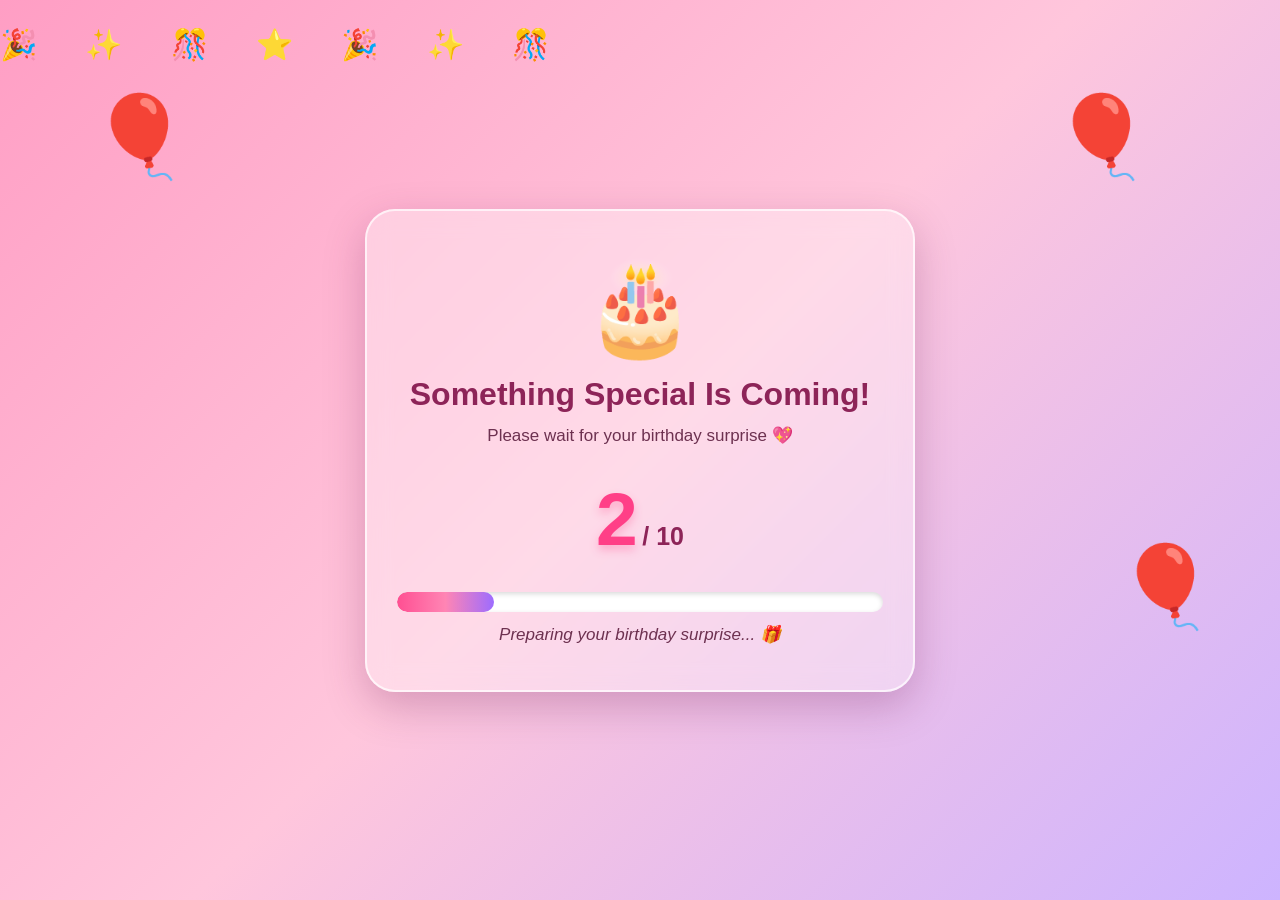
==== index.html @ 4621481e "Add files via upload" ====
<!DOCTYPE html>
<html lang="en">
<head>
    <meta charset="UTF-8">
    <meta name="viewport" content="width=device-width, initial-scale=1.0">

    <title>Birthday Loading 🎂</title>

    <link rel="stylesheet" href="style.css">
</head>

<body>

    <!-- Floating birthday decorations -->
    <div class="balloon balloon1">🎈</div>
    <div class="balloon balloon2">🎈</div>
    <div class="balloon balloon3">🎈</div>

    <div class="confetti">🎉 ✨ 🎊 ⭐ 🎉 ✨ 🎊</div>

    <!-- Loading box -->
    <main class="loading-container">

        <div class="cake">🎂</div>

        <h1>Something Special Is Coming!</h1>

        <p>Please wait for your birthday surprise 💖</p>

        <!-- Number -->
        <div class="number-box">
            <span id="count">1</span>
            <small>/ 10</small>
        </div>

        <!-- Loading bar -->
        <div class="progress-container">

            <div class="progress-bar" id="progressBar"></div>

        </div>

        <p class="loading-text">
            Preparing your birthday surprise... 🎁
        </p>

    </main>

    <script src="script.js"></script>

</body>
</html>
---- style.css ----
/* Remove default spacing */
* {
    margin: 0;
    padding: 0;
    box-sizing: border-box;
}


/* Main background */
body {
    min-height: 100vh;

    display: flex;
    justify-content: center;
    align-items: center;

    overflow: hidden;

    font-family: Arial, sans-serif;

    background:
        linear-gradient(
            135deg,
            #ff9ec4,
            #ffc6dc,
            #cdb4ff
        );
}


/* Loading card */
.loading-container {
    width: 90%;
    max-width: 550px;

    padding: 45px 30px;

    text-align: center;

    background: rgba(255, 255, 255, 0.35);

    border: 2px solid rgba(255, 255, 255, 0.7);

    border-radius: 30px;

    backdrop-filter: blur(12px);

    box-shadow:
        0 15px 40px rgba(100, 20, 80, 0.25);

    z-index: 2;
}


/* Birthday cake */
.cake {
    font-size: 90px;

    animation: bounce 1.5s infinite;
}


@keyframes bounce {

    0%,
    100% {
        transform: translateY(0);
    }

    50% {
        transform: translateY(-15px);
    }

}


/* Main title */
h1 {
    margin-top: 15px;

    color: #8d2458;

    font-size: 32px;
}


/* Description */
.loading-container p {
    margin-top: 12px;

    color: #6d3150;

    font-size: 17px;
}


/* Number counter */
.number-box {
    margin: 30px auto;

    color: white;

    font-weight: bold;
}


#count {
    font-size: 75px;

    color: #ff3f87;

    text-shadow:
        0 5px 10px
        rgba(255, 60, 130, 0.3);
}


.number-box small {
    font-size: 25px;

    color: #8d2458;
}


/* Loading bar background */
.progress-container {
    width: 100%;
    height: 20px;

    overflow: hidden;

    background: white;

    border-radius: 30px;

    box-shadow:
        inset 0 2px 5px
        rgba(0, 0, 0, 0.15);
}


/* Moving loading bar */
.progress-bar {
    width: 10%;
    height: 100%;

    border-radius: 30px;

    background:
        linear-gradient(
            90deg,
            #ff4f92,
            #ff85b4,
            #9d6cff
        );

    transition: width 0.5s ease;
}


/* Loading text */
.loading-text {
    font-style: italic;
}


/* Balloons */
.balloon {
    position: absolute;

    font-size: 80px;

    animation: float 5s infinite ease-in-out;
}


.balloon1 {
    top: 10%;
    left: 7%;
}


.balloon2 {
    top: 60%;
    right: 5%;

    animation-delay: 1s;
}


.balloon3 {
    top: 10%;
    right: 10%;

    animation-delay: 2s;
}


@keyframes float {

    0%,
    100% {
        transform:
            translateY(0)
            rotate(-5deg);
    }

    50% {
        transform:
            translateY(-35px)
            rotate(5deg);
    }

}


/* Confetti */
.confetti {
    position: absolute;

    top: 3%;

    width: 100%;

    font-size: 30px;

    word-spacing: 40px;

    animation: moveConfetti 4s infinite linear;
}


@keyframes moveConfetti {

    0% {
        transform:
            translateY(-20px);
    }

    100% {
        transform:
            translateY(100vh);
    }

}


/* Mobile design */
@media (max-width: 600px) {

    .loading-container {
        padding: 35px 20px;
    }

    h1 {
        font-size: 25px;
    }

    .cake {
        font-size: 75px;
    }

    #count {
        font-size: 65px;
    }

    .balloon {
        font-size: 50px;
    }

}
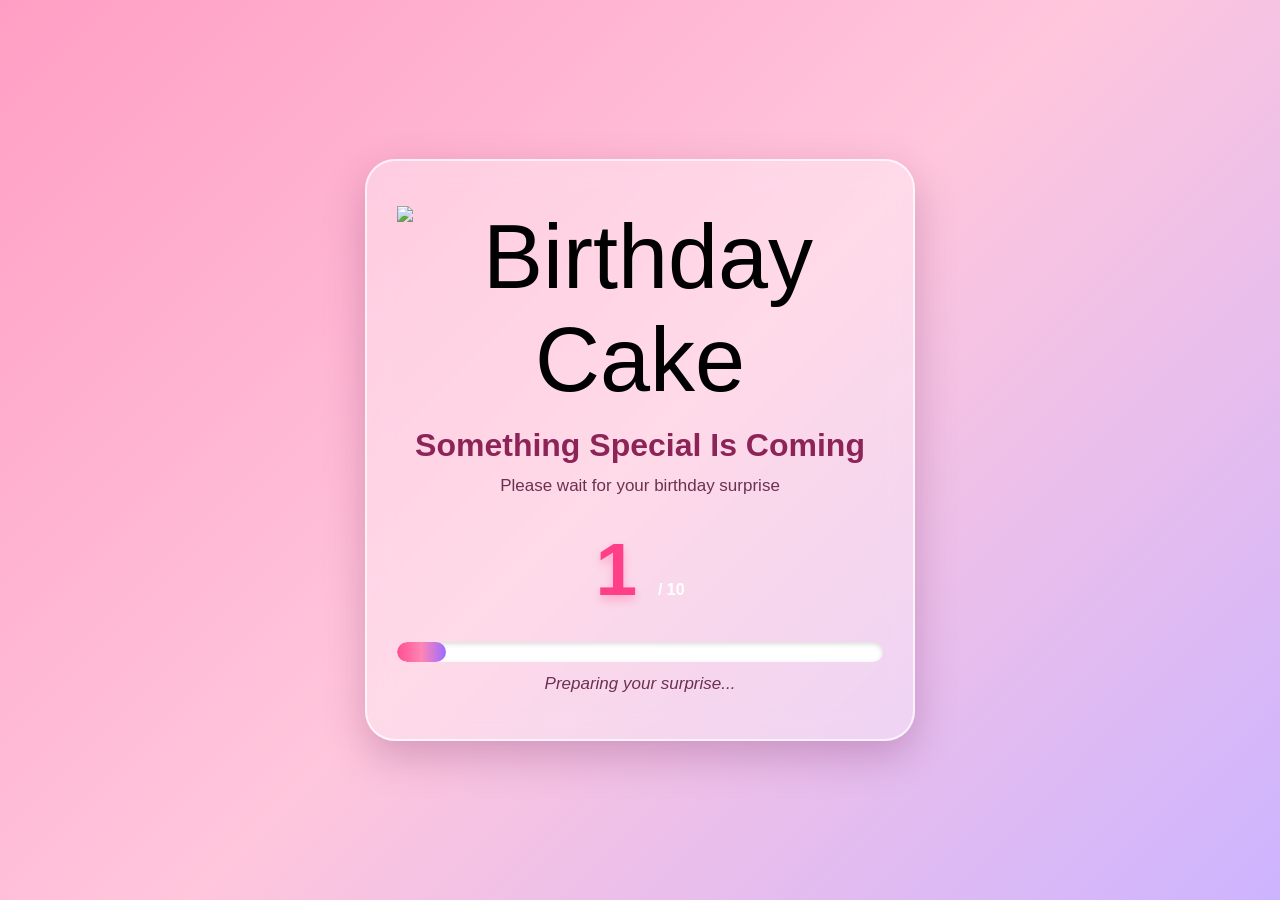
==== commit 62c6a96e: "Revamp birthday loading page with new elements Updated HTML structure and added sparkles for decorat" ====
--- a/index.html
+++ b/index.html
@@ -1,52 +1,97 @@
 <!DOCTYPE html>
 <html lang="en">
+
 <head>
-    <meta charset="UTF-8">
-    <meta name="viewport" content="width=device-width, initial-scale=1.0">
 
-    <title>Birthday Loading 🎂</title>
+<meta charset="UTF-8">
+<meta name="viewport" content="width=device-width, initial-scale=1.0">
 
-    <link rel="stylesheet" href="style.css">
+<title>Birthday Surprise Loading</title>
+
+<link rel="stylesheet" href="style.css">
+
 </head>
+
 
 <body>
 
-    <!-- Floating birthday decorations -->
-    <div class="balloon balloon1">🎈</div>
-    <div class="balloon balloon2">🎈</div>
-    <div class="balloon balloon3">🎈</div>
 
-    <div class="confetti">🎉 ✨ 🎊 ⭐ 🎉 ✨ 🎊</div>
+<div class="sparkle sparkle1"></div>
+<div class="sparkle sparkle2"></div>
+<div class="sparkle sparkle3"></div>
 
-    <!-- Loading box -->
-    <main class="loading-container">
 
-        <div class="cake">🎂</div>
+<div class="balloon balloon1"></div>
+<div class="balloon balloon2"></div>
+<div class="balloon balloon3"></div>
 
-        <h1>Something Special Is Coming!</h1>
 
-        <p>Please wait for your birthday surprise 💖</p>
 
-        <!-- Number -->
-        <div class="number-box">
-            <span id="count">1</span>
-            <small>/ 10</small>
-        </div>
+<main class="loading-container">
 
-        <!-- Loading bar -->
-        <div class="progress-container">
 
-            <div class="progress-bar" id="progressBar"></div>
+<div class="cake-container">
 
-        </div>
+<img 
+src="assets/cake.png"
+class="cake"
+alt="Birthday Cake">
 
-        <p class="loading-text">
-            Preparing your birthday surprise... 🎁
-        </p>
+</div>
 
-    </main>
 
-    <script src="script.js"></script>
+
+<h1>
+Something Special Is Coming
+</h1>
+
+
+<p>
+Please wait for your birthday surprise
+</p>
+
+
+
+<div class="number-box">
+
+<span id="count">
+1
+</span>
+
+<span class="total">
+/ 10
+</span>
+
+</div>
+
+
+
+<div class="progress-container">
+
+<div 
+class="progress-bar"
+id="progressBar">
+
+</div>
+
+</div>
+
+
+
+<p class="loading-text">
+
+Preparing your surprise...
+
+</p>
+
+
+</main>
+
+
+
+<script src="script.js"></script>
+
 
 </body>
-</html>+
+</html>
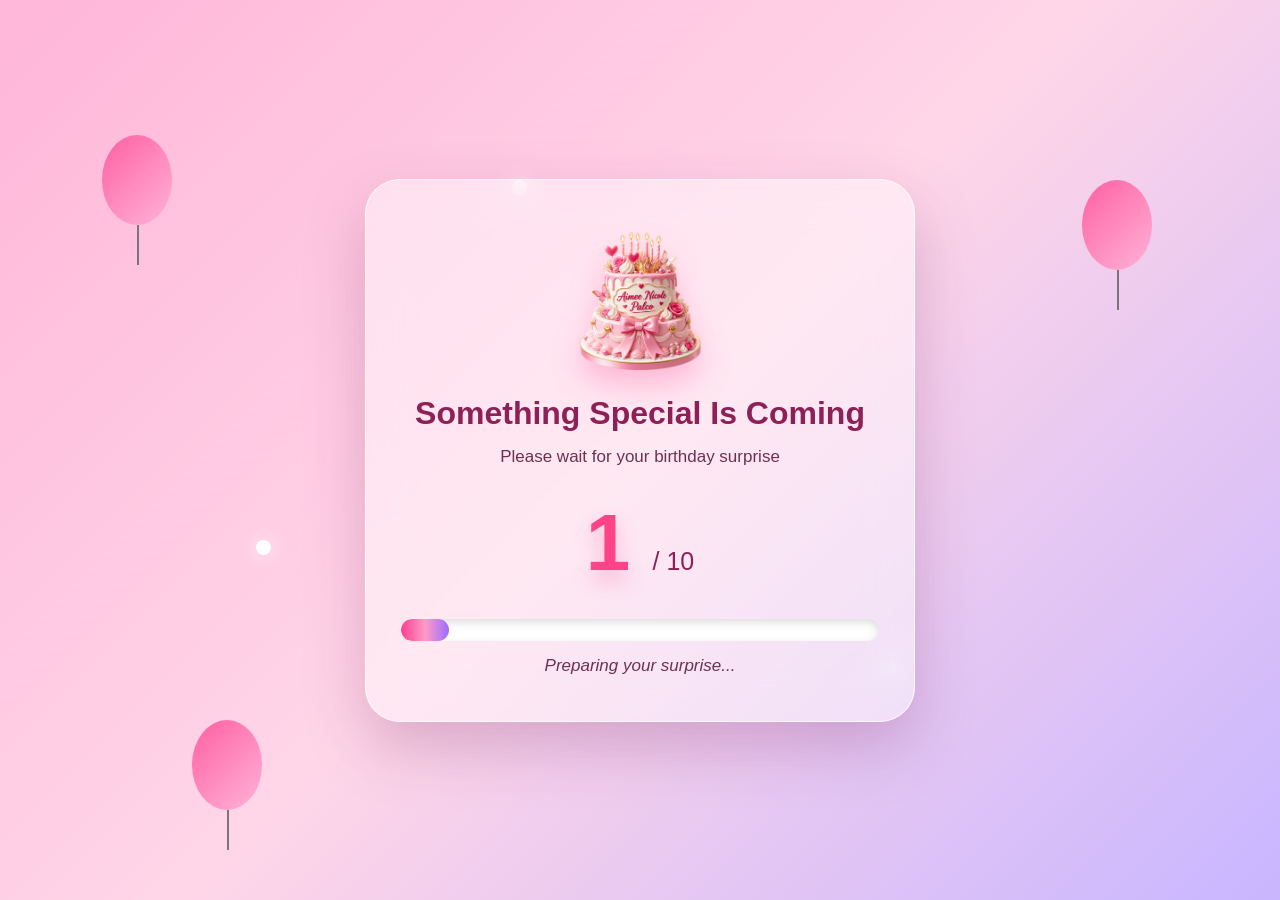
==== commit 9ef66126: "Fix image source in index.html Updated image source path for cake." ====
--- a/index.html
+++ b/index.html
@@ -33,7 +33,7 @@
 <div class="cake-container">
 
 <img 
-src="assets/cake.png"
+src="cake.png"
 class="cake"
 alt="Birthday Cake">
 
--- a/style.css
+++ b/style.css
@@ -1,271 +1,625 @@
-/* Remove default spacing */
-* {
-    margin: 0;
-    padding: 0;
-    box-sizing: border-box;
-}
-
-
-/* Main background */
-body {
-    min-height: 100vh;
-
-    display: flex;
-    justify-content: center;
-    align-items: center;
-
-    overflow: hidden;
-
-    font-family: Arial, sans-serif;
-
-    background:
-        linear-gradient(
-            135deg,
-            #ff9ec4,
-            #ffc6dc,
-            #cdb4ff
-        );
-}
-
-
-/* Loading card */
-.loading-container {
-    width: 90%;
-    max-width: 550px;
-
-    padding: 45px 30px;
-
-    text-align: center;
-
-    background: rgba(255, 255, 255, 0.35);
-
-    border: 2px solid rgba(255, 255, 255, 0.7);
-
-    border-radius: 30px;
-
-    backdrop-filter: blur(12px);
-
-    box-shadow:
-        0 15px 40px rgba(100, 20, 80, 0.25);
-
-    z-index: 2;
-}
-
-
-/* Birthday cake */
-.cake {
-    font-size: 90px;
-
-    animation: bounce 1.5s infinite;
-}
-
-
-@keyframes bounce {
-
-    0%,
-    100% {
-        transform: translateY(0);
-    }
-
-    50% {
-        transform: translateY(-15px);
-    }
-
-}
-
-
-/* Main title */
-h1 {
-    margin-top: 15px;
-
-    color: #8d2458;
-
-    font-size: 32px;
-}
-
-
-/* Description */
-.loading-container p {
-    margin-top: 12px;
-
-    color: #6d3150;
-
-    font-size: 17px;
-}
-
-
-/* Number counter */
-.number-box {
-    margin: 30px auto;
-
-    color: white;
-
-    font-weight: bold;
-}
-
-
-#count {
-    font-size: 75px;
-
-    color: #ff3f87;
-
-    text-shadow:
-        0 5px 10px
-        rgba(255, 60, 130, 0.3);
-}
-
-
-.number-box small {
-    font-size: 25px;
-
-    color: #8d2458;
-}
-
-
-/* Loading bar background */
-.progress-container {
-    width: 100%;
-    height: 20px;
-
-    overflow: hidden;
-
-    background: white;
-
-    border-radius: 30px;
-
-    box-shadow:
-        inset 0 2px 5px
-        rgba(0, 0, 0, 0.15);
-}
-
-
-/* Moving loading bar */
-.progress-bar {
-    width: 10%;
-    height: 100%;
-
-    border-radius: 30px;
-
-    background:
-        linear-gradient(
-            90deg,
-            #ff4f92,
-            #ff85b4,
-            #9d6cff
-        );
-
-    transition: width 0.5s ease;
-}
-
-
-/* Loading text */
-.loading-text {
-    font-style: italic;
-}
-
-
-/* Balloons */
-.balloon {
-    position: absolute;
-
-    font-size: 80px;
-
-    animation: float 5s infinite ease-in-out;
-}
-
-
-.balloon1 {
-    top: 10%;
-    left: 7%;
-}
-
-
-.balloon2 {
-    top: 60%;
-    right: 5%;
-
-    animation-delay: 1s;
-}
-
-
-.balloon3 {
-    top: 10%;
-    right: 10%;
-
-    animation-delay: 2s;
-}
-
-
-@keyframes float {
-
-    0%,
-    100% {
-        transform:
-            translateY(0)
-            rotate(-5deg);
-    }
-
-    50% {
-        transform:
-            translateY(-35px)
-            rotate(5deg);
-    }
-
-}
-
-
-/* Confetti */
-.confetti {
-    position: absolute;
-
-    top: 3%;
-
-    width: 100%;
-
-    font-size: 30px;
-
-    word-spacing: 40px;
-
-    animation: moveConfetti 4s infinite linear;
-}
-
-
-@keyframes moveConfetti {
-
-    0% {
-        transform:
-            translateY(-20px);
-    }
-
-    100% {
-        transform:
-            translateY(100vh);
-    }
-
-}
-
-
-/* Mobile design */
-@media (max-width: 600px) {
-
-    .loading-container {
-        padding: 35px 20px;
-    }
-
-    h1 {
-        font-size: 25px;
-    }
-
-    .cake {
-        font-size: 75px;
-    }
-
-    #count {
-        font-size: 65px;
-    }
-
-    .balloon {
-        font-size: 50px;
-    }
-
-}+*{
+margin:0;
+padding:0;
+box-sizing:border-box;
+}
+
+
+body{
+
+min-height:100vh;
+
+display:flex;
+justify-content:center;
+align-items:center;
+
+overflow:hidden;
+
+font-family:
+"Poppins",
+Arial,
+sans-serif;
+
+
+background:
+linear-gradient(
+135deg,
+#ffb6d9,
+#ffd6e8,
+#c8b6ff
+);
+
+
+animation:bgMove 8s infinite alternate;
+
+}
+
+
+
+@keyframes bgMove{
+
+0%{
+background-position:left;
+}
+
+100%{
+background-position:right;
+}
+
+}
+
+
+
+
+.loading-container{
+
+width:90%;
+max-width:550px;
+
+
+padding:45px 35px;
+
+
+text-align:center;
+
+
+background:
+rgba(255,255,255,.45);
+
+
+border-radius:35px;
+
+
+border:
+1px solid rgba(255,255,255,.8);
+
+
+backdrop-filter:
+blur(20px);
+
+
+
+box-shadow:
+
+0 25px 60px
+rgba(120,40,100,.25);
+
+
+
+animation:
+
+cardAppear 1s ease;
+
+
+}
+
+
+
+@keyframes cardAppear{
+
+from{
+
+opacity:0;
+transform:
+translateY(50px)
+scale(.9);
+
+}
+
+
+to{
+
+opacity:1;
+transform:
+translateY(0)
+scale(1);
+
+}
+
+}
+
+
+
+
+/* CAKE IMAGE */
+
+
+.cake-container{
+
+height:150px;
+
+display:flex;
+
+justify-content:center;
+
+align-items:center;
+
+
+}
+
+
+
+.cake{
+
+width:140px;
+
+height:140px;
+
+object-fit:contain;
+
+
+animation:
+
+cakeFloat 3s ease-in-out infinite;
+
+
+filter:
+
+drop-shadow(
+0 15px 15px
+rgba(255,70,140,.3)
+);
+
+
+}
+
+
+
+@keyframes cakeFloat{
+
+
+0%,100%{
+
+transform:
+translateY(0)
+rotate(-3deg);
+
+}
+
+
+50%{
+
+transform:
+translateY(-20px)
+rotate(3deg);
+
+}
+
+
+}
+
+
+
+
+h1{
+
+
+margin-top:20px;
+
+font-size:32px;
+
+color:#8c2057;
+
+
+}
+
+
+
+p{
+
+
+margin-top:15px;
+
+font-size:17px;
+
+color:#6d3150;
+
+
+}
+
+
+
+/* NUMBER */
+
+
+.number-box{
+
+margin:30px;
+
+
+}
+
+
+
+#count{
+
+font-size:80px;
+
+font-weight:800;
+
+
+color:#ff4387;
+
+
+text-shadow:
+
+0 10px 20px
+rgba(255,60,130,.3);
+
+
+animation:
+
+numberPop .5s;
+
+
+}
+
+
+
+@keyframes numberPop{
+
+from{
+
+transform:scale(1.3);
+
+opacity:.5;
+
+}
+
+
+to{
+
+transform:scale(1);
+
+opacity:1;
+
+}
+
+}
+
+
+
+.total{
+
+font-size:25px;
+
+color:#8c2057;
+
+}
+
+
+
+/* PROGRESS */
+
+
+.progress-container{
+
+
+height:22px;
+
+width:100%;
+
+
+background:white;
+
+
+border-radius:30px;
+
+
+overflow:hidden;
+
+
+box-shadow:
+
+inset 0 3px 8px
+rgba(0,0,0,.15);
+
+
+}
+
+
+
+.progress-bar{
+
+
+height:100%;
+
+
+width:10%;
+
+
+border-radius:30px;
+
+
+background:
+
+linear-gradient(
+90deg,
+#ff3f8e,
+#ff9ac7,
+#9d6cff
+);
+
+
+
+transition:
+
+width .8s ease;
+
+
+
+position:relative;
+
+
+}
+
+
+
+.progress-bar::after{
+
+
+content:"";
+
+
+position:absolute;
+
+
+top:0;
+
+left:-50%;
+
+
+width:50%;
+
+height:100%;
+
+
+background:
+
+rgba(255,255,255,.5);
+
+
+animation:
+
+shine 2s infinite;
+
+
+}
+
+
+
+@keyframes shine{
+
+
+100%{
+
+left:150%;
+
+}
+
+
+}
+
+
+
+
+.loading-text{
+
+
+font-style:italic;
+
+}
+
+
+
+/* BALLOONS */
+
+
+.balloon{
+
+
+position:absolute;
+
+width:70px;
+
+height:90px;
+
+
+background:
+
+linear-gradient(
+135deg,
+#ff5fa2,
+#ffb3d8
+);
+
+
+border-radius:
+
+50%;
+
+
+animation:
+
+float 6s infinite;
+
+
+}
+
+
+
+.balloon::after{
+
+content:"";
+
+
+position:absolute;
+
+bottom:-40px;
+
+left:50%;
+
+
+height:40px;
+
+width:2px;
+
+
+background:#777;
+
+
+}
+
+
+
+.balloon1{
+
+left:8%;
+
+top:15%;
+
+}
+
+
+
+.balloon2{
+
+right:10%;
+
+top:20%;
+
+animation-delay:2s;
+
+}
+
+
+
+.balloon3{
+
+left:15%;
+
+bottom:10%;
+
+animation-delay:4s;
+
+}
+
+
+
+
+@keyframes float{
+
+
+50%{
+
+transform:
+translateY(-40px);
+
+}
+
+
+}
+
+
+
+
+
+/* SPARKLES */
+
+
+.sparkle{
+
+
+position:absolute;
+
+width:15px;
+
+height:15px;
+
+
+background:white;
+
+
+border-radius:50%;
+
+
+box-shadow:
+0 0 20px white;
+
+
+animation:
+sparkle 3s infinite;
+
+
+}
+
+
+
+.sparkle1{
+
+top:20%;
+left:40%;
+
+}
+
+
+.sparkle2{
+
+bottom:25%;
+right:30%;
+
+}
+
+
+.sparkle3{
+
+top:60%;
+left:20%;
+
+}
+
+
+
+@keyframes sparkle{
+
+
+50%{
+
+opacity:.2;
+
+transform:scale(1.8);
+
+}
+
+}
+
+
+
+
+@media(max-width:600px){
+
+
+h1{
+
+font-size:25px;
+
+}
+
+
+.cake{
+
+width:110px;
+
+height:110px;
+
+}
+
+
+#count{
+
+font-size:65px;
+
+}
+
+
+}
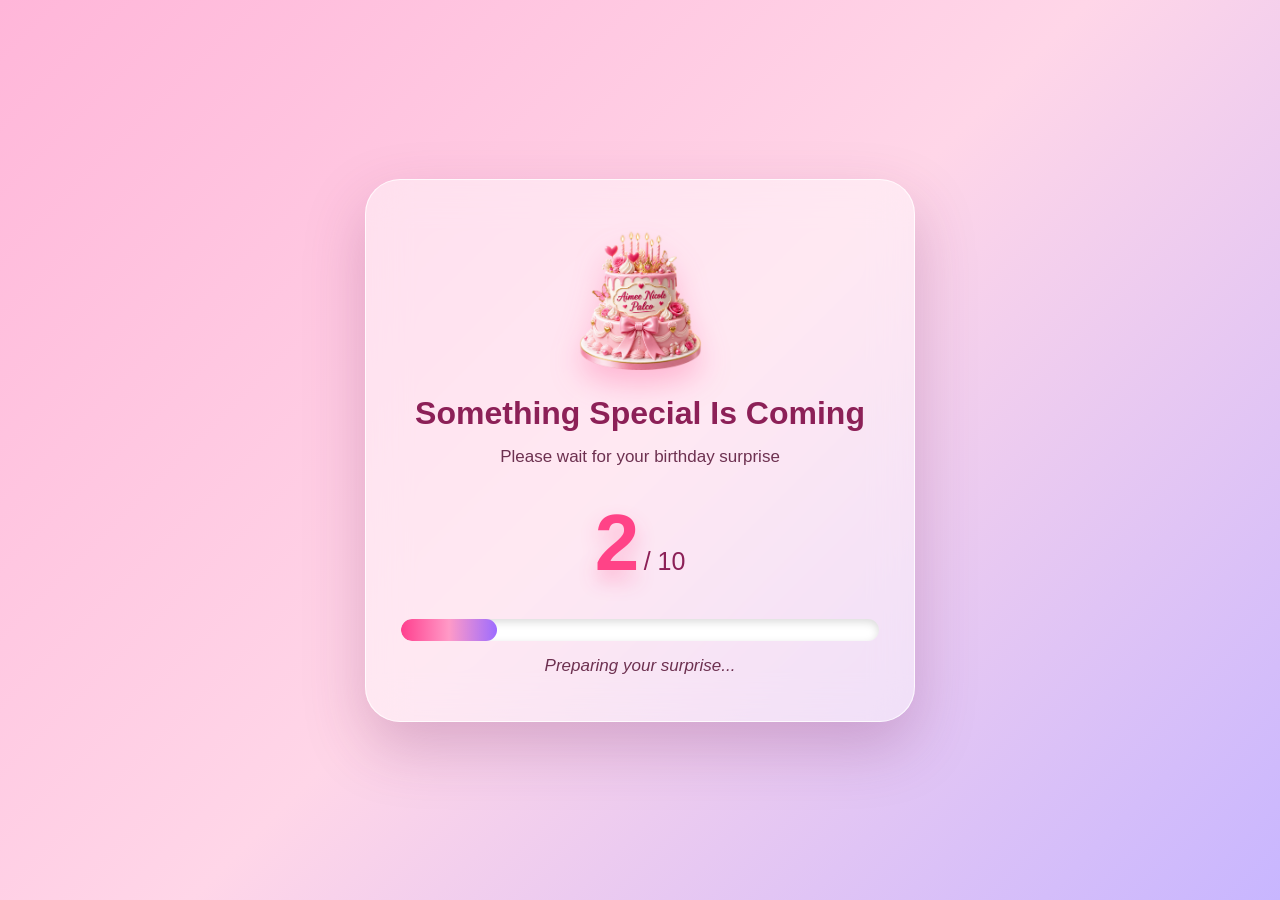
==== commit 2ea46582: "Update index.html structure and content Replaced the cake image source and added an overlay div." ====
--- a/index.html
+++ b/index.html
@@ -16,15 +16,7 @@
 <body>
 
 
-<div class="sparkle sparkle1"></div>
-<div class="sparkle sparkle2"></div>
-<div class="sparkle sparkle3"></div>
-
-
-<div class="balloon balloon1"></div>
-<div class="balloon balloon2"></div>
-<div class="balloon balloon3"></div>
-
+<div class="overlay"></div>
 
 
 <main class="loading-container">
@@ -79,9 +71,7 @@
 
 
 <p class="loading-text">
-
 Preparing your surprise...
-
 </p>
 
 
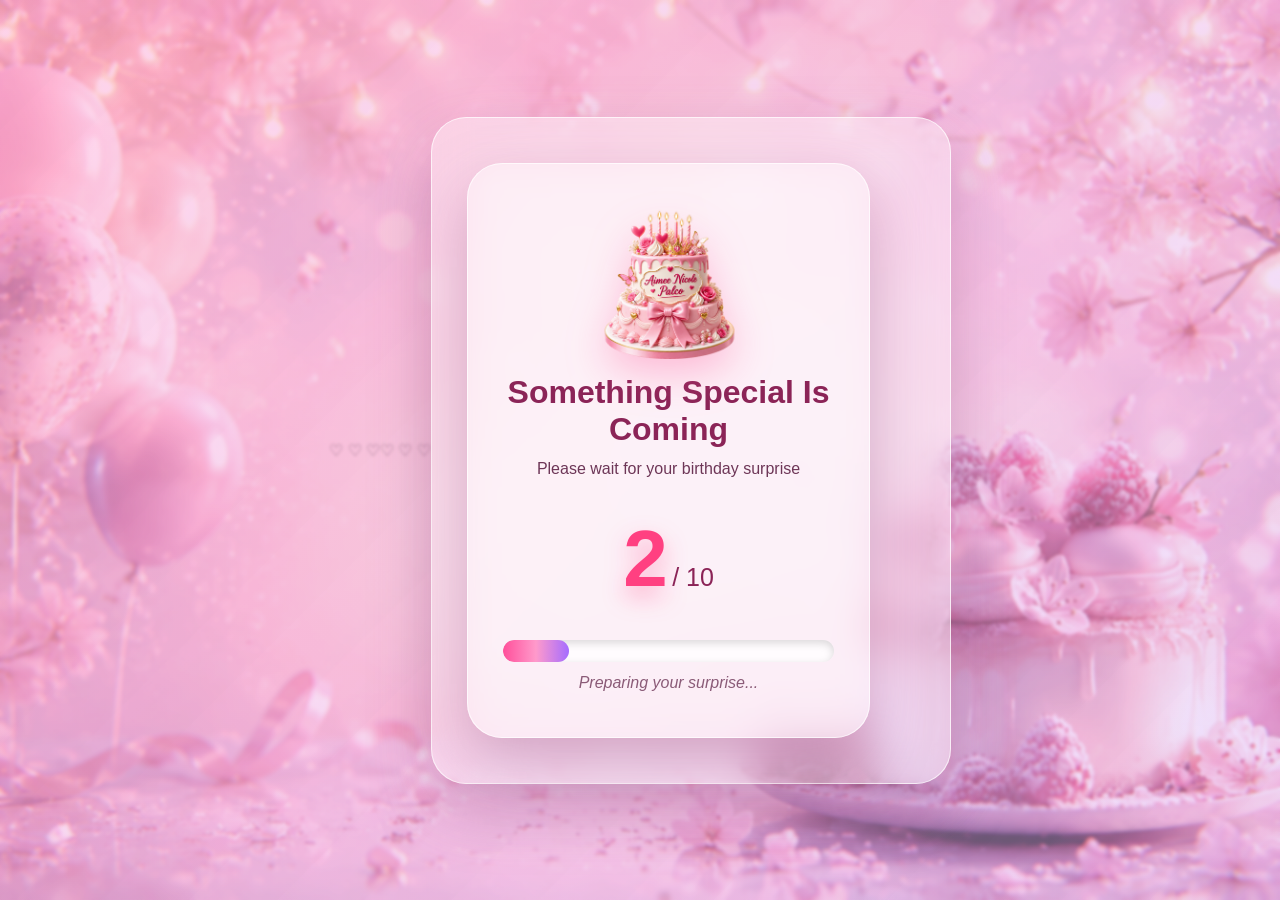
==== commit 61b67626: "Add particle and heart animations to loading page" ====
--- a/index.html
+++ b/index.html
@@ -18,7 +18,44 @@
 
 <div class="overlay"></div>
 
+<div class="particles">
+    <span></span>
+    <span></span>
+    <span></span>
+    <span></span>
+    <span></span>
+</div>
 
+
+<div class="floating-hearts">
+    <span>♡</span>
+    <span>♡</span>
+    <span>♡</span>
+</div>
+
+<body>
+
+<div class="overlay"></div>
+
+
+<div class="particles">
+    <span></span>
+    <span></span>
+    <span></span>
+    <span></span>
+    <span></span>
+</div>
+
+
+<div class="floating-hearts">
+    <span>♡</span>
+    <span>♡</span>
+    <span>♡</span>
+</div>
+
+
+<main class="loading-container">
+  
 <main class="loading-container">
 
 
--- a/style.css
+++ b/style.css
@@ -10,10 +10,13 @@
 min-height:100vh;
 
 display:flex;
+
 justify-content:center;
+
 align-items:center;
 
 overflow:hidden;
+
 
 font-family:
 "Poppins",
@@ -21,87 +24,142 @@
 sans-serif;
 
 
+
+background-image:
+
+url("/cake2.png");
+
+
+
+background-size:
+
+cover;
+
+
+
+background-position:
+
+center;
+
+
+
+background-repeat:
+
+no-repeat;
+
+
+}
+
+
+
+/* Soft dreamy overlay */
+
+.overlay{
+
+
+position:absolute;
+
+inset:0;
+
+
 background:
+
 linear-gradient(
 135deg,
-#ffb6d9,
-#ffd6e8,
-#c8b6ff
+rgba(255,180,220,.35),
+rgba(220,190,255,.25)
 );
 
 
-animation:bgMove 8s infinite alternate;
-
-}
-
-
-
-@keyframes bgMove{
-
-0%{
-background-position:left;
-}
-
-100%{
-background-position:right;
-}
-
-}
-
-
-
+backdrop-filter:
+
+blur(1px);
+
+
+}
+
+
+
+/* Main Card */
 
 .loading-container{
 
+
+position:relative;
+
+
+z-index:2;
+
+
 width:90%;
-max-width:550px;
+
+max-width:520px;
 
 
 padding:45px 35px;
 
 
+
 text-align:center;
 
 
+
 background:
-rgba(255,255,255,.45);
+
+rgba(255,255,255,.35);
+
+
+
+border:
+
+1px solid
+
+rgba(255,255,255,.7);
+
 
 
 border-radius:35px;
 
 
-border:
-1px solid rgba(255,255,255,.8);
-
 
 backdrop-filter:
-blur(20px);
+
+blur(18px);
 
 
 
 box-shadow:
 
+
 0 25px 60px
-rgba(120,40,100,.25);
+
+rgba(140,70,120,.35);
 
 
 
 animation:
 
-cardAppear 1s ease;
-
-
-}
-
-
-
-@keyframes cardAppear{
+cardShow 1.2s ease;
+
+
+
+}
+
+
+
+/* card entrance */
+
+
+@keyframes cardShow{
+
 
 from{
 
 opacity:0;
+
 transform:
-translateY(50px)
+
+translateY(40px)
 scale(.9);
 
 }
@@ -110,24 +168,29 @@
 to{
 
 opacity:1;
+
 transform:
+
 translateY(0)
 scale(1);
 
 }
 
-}
-
-
-
-
-/* CAKE IMAGE */
+
+}
+
+
+
+
+/* Cake */
 
 
 .cake-container{
 
+
 height:150px;
 
+
 display:flex;
 
 justify-content:center;
@@ -141,485 +204,334 @@
 
 .cake{
 
-width:140px;
-
-height:140px;
+
+width:150px;
+
+
+height:150px;
+
 
 object-fit:contain;
 
 
+
+filter:
+
+drop-shadow(
+0 15px 20px
+rgba(255,80,150,.35)
+);
+
+
+
 animation:
 
-cakeFloat 3s ease-in-out infinite;
-
-
-filter:
-
-drop-shadow(
-0 15px 15px
-rgba(255,70,140,.3)
+cakeFloat 3s infinite ease-in-out;
+
+
+
+}
+
+
+
+@keyframes cakeFloat{
+
+
+0%,
+100%{
+
+transform:
+
+translateY(0);
+
+}
+
+
+
+50%{
+
+transform:
+
+translateY(-18px);
+
+}
+
+
+}
+
+
+
+
+
+h1{
+
+
+margin-top:15px;
+
+
+font-size:32px;
+
+
+color:#8b2457;
+
+
+font-weight:700;
+
+
+}
+
+
+
+.loading-container p{
+
+
+margin-top:12px;
+
+
+color:#6d3657;
+
+
+font-size:16px;
+
+
+}
+
+
+
+/* Number */
+
+
+.number-box{
+
+
+margin:35px 0;
+
+
+}
+
+
+
+#count{
+
+
+font-size:80px;
+
+
+font-weight:800;
+
+
+color:#ff4081;
+
+
+
+text-shadow:
+
+
+0 10px 25px
+
+rgba(255,60,130,.4);
+
+
+
+}
+
+
+
+.total{
+
+
+font-size:25px;
+
+
+color:#8b2457;
+
+
+}
+
+
+
+
+/* Progress */
+
+
+.progress-container{
+
+
+width:100%;
+
+
+height:22px;
+
+
+
+background:
+
+rgba(255,255,255,.8);
+
+
+
+border-radius:50px;
+
+
+overflow:hidden;
+
+
+
+box-shadow:
+
+
+inset 0 3px 8px
+
+rgba(0,0,0,.15);
+
+
+
+}
+
+
+
+.progress-bar{
+
+
+height:100%;
+
+
+width:10%;
+
+
+border-radius:50px;
+
+
+background:
+
+
+linear-gradient(
+
+90deg,
+
+#ff4f9a,
+
+#ff9acb,
+
+#a56cff
+
 );
 
 
-}
-
-
-
-@keyframes cakeFloat{
-
-
-0%,100%{
-
-transform:
-translateY(0)
-rotate(-3deg);
-
-}
-
-
-50%{
-
-transform:
-translateY(-20px)
-rotate(3deg);
-
-}
-
-
-}
-
-
+
+transition:
+
+width .8s ease;
+
+
+position:relative;
+
+
+
+}
+
+
+
+.progress-bar::after{
+
+
+content:"";
+
+
+position:absolute;
+
+
+top:0;
+
+
+left:-40%;
+
+
+height:100%;
+
+
+width:40%;
+
+
+
+background:
+
+rgba(255,255,255,.6);
+
+
+
+animation:
+
+shine 2s infinite;
+
+
+}
+
+
+
+
+@keyframes shine{
+
+
+100%{
+
+left:130%;
+
+}
+
+
+}
+
+
+
+
+.loading-text{
+
+
+font-style:italic;
+
+opacity:.8;
+
+
+}
+
+
+
+
+@media(max-width:600px){
+
+
+.loading-container{
+
+
+padding:35px 20px;
+
+
+}
 
 
 h1{
 
-
-margin-top:20px;
-
-font-size:32px;
-
-color:#8c2057;
-
-
-}
-
-
-
-p{
-
-
-margin-top:15px;
-
-font-size:17px;
-
-color:#6d3150;
-
-
-}
-
-
-
-/* NUMBER */
-
-
-.number-box{
-
-margin:30px;
-
-
-}
-
+font-size:25px;
+
+}
+
+
+.cake{
+
+width:120px;
+
+height:120px;
+
+}
 
 
 #count{
 
-font-size:80px;
-
-font-weight:800;
-
-
-color:#ff4387;
-
-
-text-shadow:
-
-0 10px 20px
-rgba(255,60,130,.3);
-
-
-animation:
-
-numberPop .5s;
-
-
-}
-
-
-
-@keyframes numberPop{
-
-from{
-
-transform:scale(1.3);
-
-opacity:.5;
-
-}
-
-
-to{
-
-transform:scale(1);
-
-opacity:1;
-
-}
-
-}
-
-
-
-.total{
-
-font-size:25px;
-
-color:#8c2057;
-
-}
-
-
-
-/* PROGRESS */
-
-
-.progress-container{
-
-
-height:22px;
-
-width:100%;
-
-
-background:white;
-
-
-border-radius:30px;
-
-
-overflow:hidden;
-
-
-box-shadow:
-
-inset 0 3px 8px
-rgba(0,0,0,.15);
-
-
-}
-
-
-
-.progress-bar{
-
-
-height:100%;
-
-
-width:10%;
-
-
-border-radius:30px;
-
-
-background:
-
-linear-gradient(
-90deg,
-#ff3f8e,
-#ff9ac7,
-#9d6cff
-);
-
-
-
-transition:
-
-width .8s ease;
-
-
-
-position:relative;
-
-
-}
-
-
-
-.progress-bar::after{
-
-
-content:"";
-
-
-position:absolute;
-
-
-top:0;
-
-left:-50%;
-
-
-width:50%;
-
-height:100%;
-
-
-background:
-
-rgba(255,255,255,.5);
-
-
-animation:
-
-shine 2s infinite;
-
-
-}
-
-
-
-@keyframes shine{
-
-
-100%{
-
-left:150%;
-
-}
-
-
-}
-
-
-
-
-.loading-text{
-
-
-font-style:italic;
-
-}
-
-
-
-/* BALLOONS */
-
-
-.balloon{
-
-
-position:absolute;
-
-width:70px;
-
-height:90px;
-
-
-background:
-
-linear-gradient(
-135deg,
-#ff5fa2,
-#ffb3d8
-);
-
-
-border-radius:
-
-50%;
-
-
-animation:
-
-float 6s infinite;
-
-
-}
-
-
-
-.balloon::after{
-
-content:"";
-
-
-position:absolute;
-
-bottom:-40px;
-
-left:50%;
-
-
-height:40px;
-
-width:2px;
-
-
-background:#777;
-
-
-}
-
-
-
-.balloon1{
-
-left:8%;
-
-top:15%;
-
-}
-
-
-
-.balloon2{
-
-right:10%;
-
-top:20%;
-
-animation-delay:2s;
-
-}
-
-
-
-.balloon3{
-
-left:15%;
-
-bottom:10%;
-
-animation-delay:4s;
-
-}
-
-
-
-
-@keyframes float{
-
-
-50%{
-
-transform:
-translateY(-40px);
-
-}
-
-
-}
-
-
-
-
-
-/* SPARKLES */
-
-
-.sparkle{
-
-
-position:absolute;
-
-width:15px;
-
-height:15px;
-
-
-background:white;
-
-
-border-radius:50%;
-
-
-box-shadow:
-0 0 20px white;
-
-
-animation:
-sparkle 3s infinite;
-
-
-}
-
-
-
-.sparkle1{
-
-top:20%;
-left:40%;
-
-}
-
-
-.sparkle2{
-
-bottom:25%;
-right:30%;
-
-}
-
-
-.sparkle3{
-
-top:60%;
-left:20%;
-
-}
-
-
-
-@keyframes sparkle{
-
-
-50%{
-
-opacity:.2;
-
-transform:scale(1.8);
-
-}
-
-}
-
-
-
-
-@media(max-width:600px){
-
-
-h1{
-
-font-size:25px;
-
-}
-
-
-.cake{
-
-width:110px;
-
-height:110px;
-
-}
-
-
-#count{
-
 font-size:65px;
 
 }
 
 
-}
+
+}
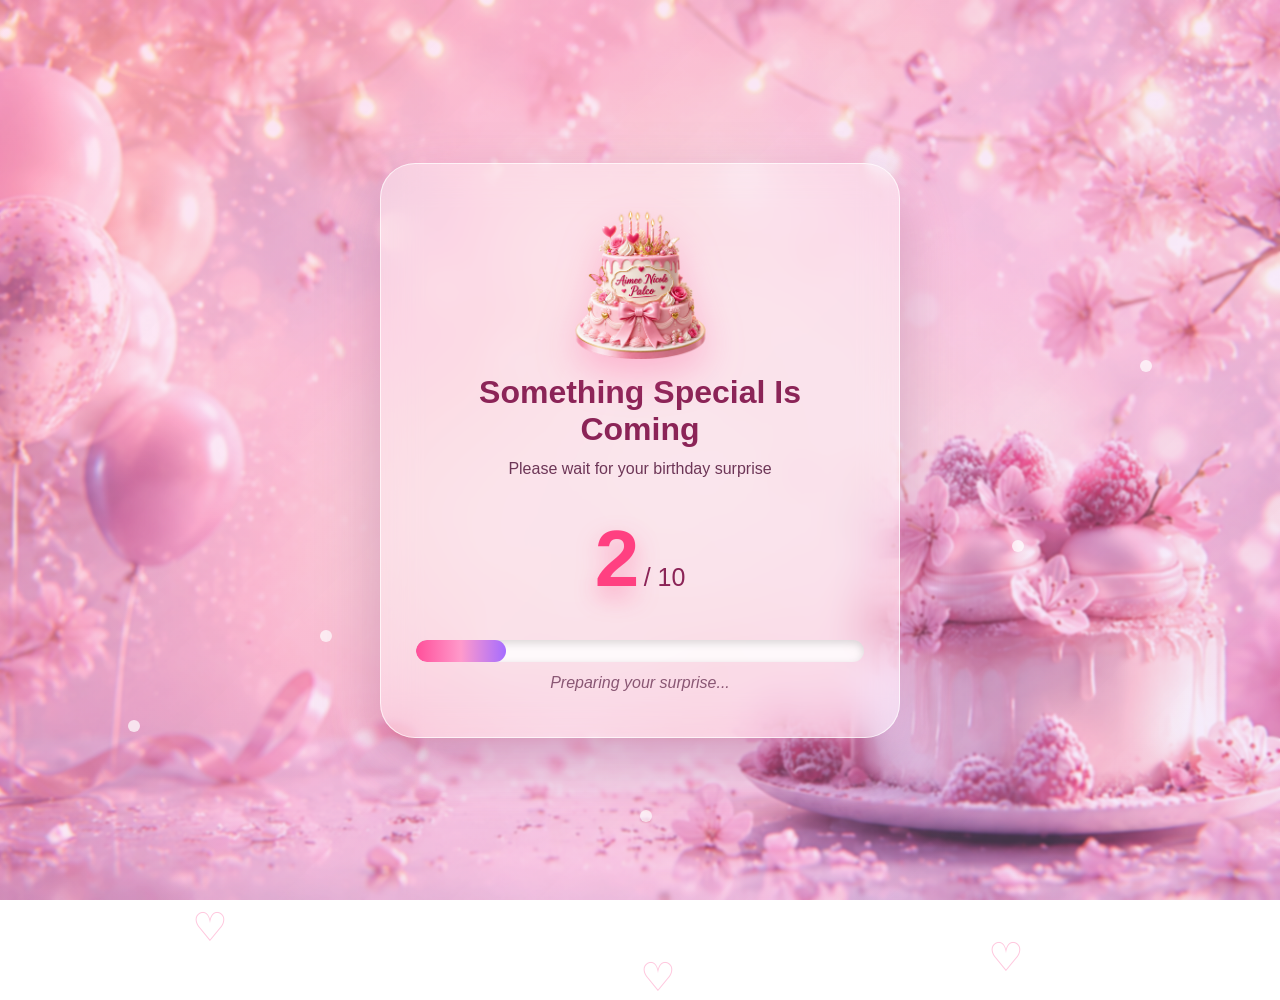
==== commit 8d125b48: "Refactor index.html to remove duplicates and add comments Removed duplicate HTML elements and added " ====
--- a/index.html
+++ b/index.html
@@ -18,6 +18,8 @@
 
 <div class="overlay"></div>
 
+
+<!-- Floating particles -->
 <div class="particles">
     <span></span>
     <span></span>
@@ -27,26 +29,7 @@
 </div>
 
 
-<div class="floating-hearts">
-    <span>♡</span>
-    <span>♡</span>
-    <span>♡</span>
-</div>
-
-<body>
-
-<div class="overlay"></div>
-
-
-<div class="particles">
-    <span></span>
-    <span></span>
-    <span></span>
-    <span></span>
-    <span></span>
-</div>
-
-
+<!-- Floating hearts -->
 <div class="floating-hearts">
     <span>♡</span>
     <span>♡</span>
@@ -54,62 +37,62 @@
 </div>
 
 
-<main class="loading-container">
-  
+
 <main class="loading-container">
 
 
-<div class="cake-container">
+    <div class="cake-container">
 
-<img 
-src="cake.png"
-class="cake"
-alt="Birthday Cake">
+        <img 
+        src="cake.png"
+        class="cake"
+        alt="Birthday Cake">
 
-</div>
+    </div>
 
 
 
-<h1>
-Something Special Is Coming
-</h1>
-
-
-<p>
-Please wait for your birthday surprise
-</p>
+    <h1>
+        Something Special Is Coming
+    </h1>
 
 
 
-<div class="number-box">
-
-<span id="count">
-1
-</span>
-
-<span class="total">
-/ 10
-</span>
-
-</div>
+    <p>
+        Please wait for your birthday surprise
+    </p>
 
 
 
-<div class="progress-container">
+    <div class="number-box">
 
-<div 
-class="progress-bar"
-id="progressBar">
+        <span id="count">
+            1
+        </span>
 
-</div>
+        <span class="total">
+            / 10
+        </span>
 
-</div>
+    </div>
 
 
 
-<p class="loading-text">
-Preparing your surprise...
-</p>
+    <div class="progress-container">
+
+        <div 
+        class="progress-bar"
+        id="progressBar">
+
+        </div>
+
+    </div>
+
+
+
+    <p class="loading-text">
+        Preparing your surprise...
+    </p>
 
 
 </main>
--- a/style.css
+++ b/style.css
@@ -535,3 +535,345 @@
 
 
 }
+/* Background cinematic movement */
+
+body{
+
+animation:
+backgroundZoom 15s infinite alternate;
+
+}
+
+
+@keyframes backgroundZoom{
+
+from{
+
+background-size:100%;
+
+}
+
+
+to{
+
+background-size:110%;
+
+}
+
+}
+
+
+
+/* Glass card breathing */
+
+.loading-container{
+
+animation:
+
+cardShow 1.2s ease,
+cardGlow 4s infinite alternate;
+
+}
+
+
+
+@keyframes cardGlow{
+
+
+from{
+
+box-shadow:
+
+0 25px 60px rgba(255,120,180,.25);
+
+}
+
+
+to{
+
+box-shadow:
+
+0 30px 80px rgba(255,120,200,.55);
+
+}
+
+
+}
+
+
+
+
+/* Floating particles */
+
+
+.particles span{
+
+
+position:absolute;
+
+
+width:12px;
+
+height:12px;
+
+
+background:white;
+
+
+border-radius:50%;
+
+
+opacity:.7;
+
+
+animation:
+
+particleFloat 8s infinite;
+
+
+
+}
+
+
+
+
+.particles span:nth-child(1){
+
+left:10%;
+top:80%;
+
+animation-delay:0s;
+
+}
+
+
+.particles span:nth-child(2){
+
+left:25%;
+top:70%;
+
+animation-delay:2s;
+
+}
+
+
+.particles span:nth-child(3){
+
+right:20%;
+top:60%;
+
+animation-delay:4s;
+
+}
+
+
+.particles span:nth-child(4){
+
+right:10%;
+top:40%;
+
+animation-delay:1s;
+
+}
+
+
+.particles span:nth-child(5){
+
+left:50%;
+top:90%;
+
+animation-delay:3s;
+
+}
+
+
+
+
+@keyframes particleFloat{
+
+
+0%{
+
+transform:
+translateY(0)
+scale(1);
+
+
+opacity:.2;
+
+}
+
+
+
+50%{
+
+opacity:1;
+
+}
+
+
+100%{
+
+
+transform:
+
+translateY(-500px)
+scale(1.5);
+
+
+opacity:0;
+
+
+}
+
+
+}
+
+
+
+/* Floating hearts */
+
+
+.floating-hearts span{
+
+
+position:absolute;
+
+
+font-size:40px;
+
+
+color:#ff8fbc;
+
+
+opacity:.5;
+
+
+animation:
+
+heartFloat 8s infinite;
+
+
+}
+
+
+
+.floating-hearts span:nth-child(1){
+
+left:15%;
+bottom:-50px;
+
+}
+
+
+
+.floating-hearts span:nth-child(2){
+
+right:20%;
+bottom:-80px;
+
+animation-delay:3s;
+
+}
+
+
+
+.floating-hearts span:nth-child(3){
+
+left:50%;
+bottom:-100px;
+
+animation-delay:5s;
+
+}
+
+
+
+@keyframes heartFloat{
+
+
+0%{
+
+transform:
+translateY(0);
+
+opacity:0;
+
+}
+
+
+
+30%{
+
+opacity:1;
+
+}
+
+
+
+100%{
+
+transform:
+translateY(-700px)
+rotate(30deg);
+
+opacity:0;
+
+}
+
+
+}
+
+
+
+
+/* Title animation */
+
+
+h1{
+
+animation:
+
+fadeUp 1.5s ease;
+
+}
+
+
+.loading-container p{
+
+animation:
+
+fadeUp 2s ease;
+
+
+}
+
+
+
+@keyframes fadeUp{
+
+
+from{
+
+opacity:0;
+
+transform:
+
+translateY(20px);
+
+}
+
+
+
+to{
+
+opacity:1;
+
+transform:
+
+translateY(0);
+
+}
+
+
+}
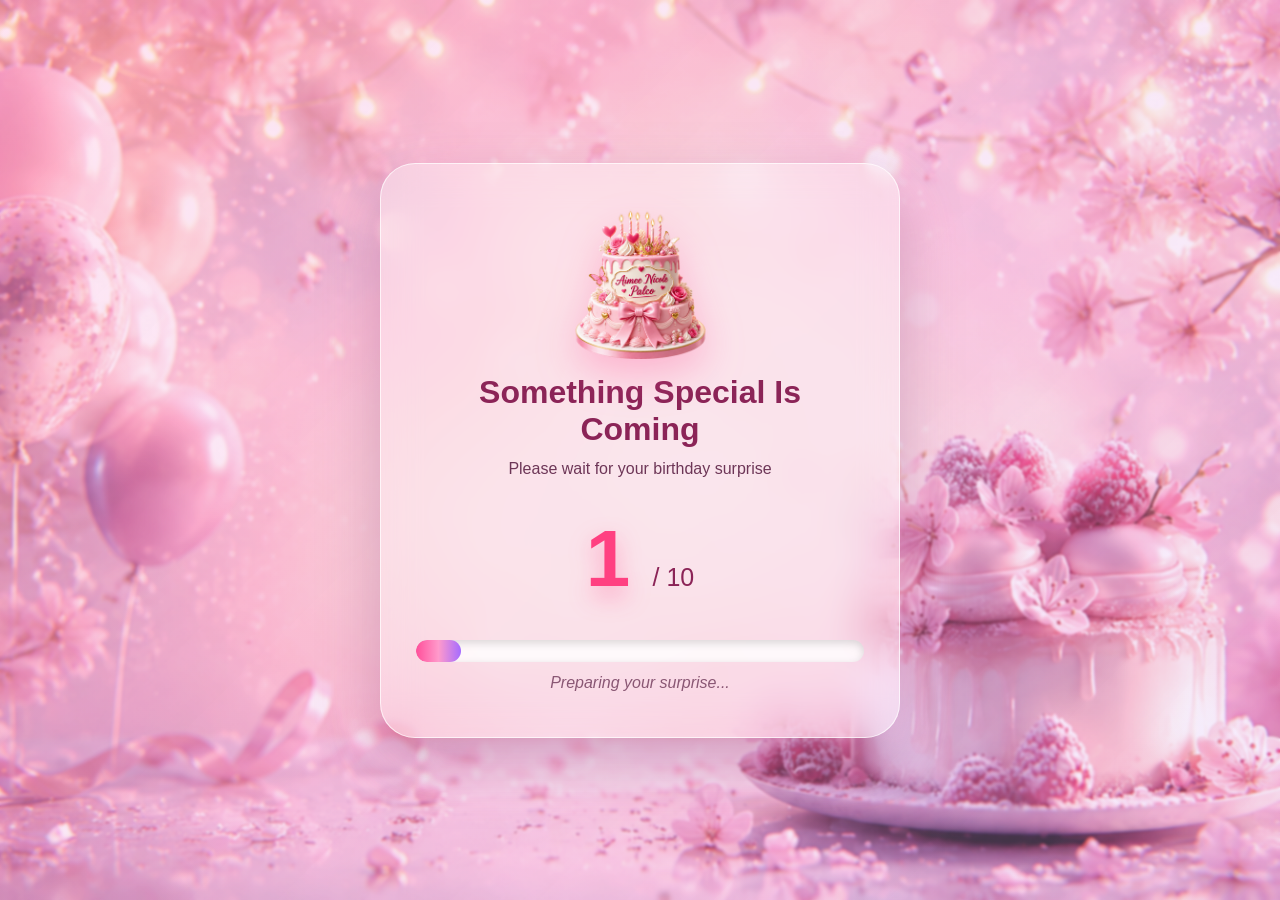
==== commit 4663391a: "Update title and add sparkles effect" ====
--- a/index.html
+++ b/index.html
@@ -6,7 +6,7 @@
 <meta charset="UTF-8">
 <meta name="viewport" content="width=device-width, initial-scale=1.0">
 
-<title>Birthday Surprise Loading</title>
+<title>Aimee's Birthday Surprise</title>
 
 <link rel="stylesheet" href="style.css">
 
@@ -19,21 +19,12 @@
 <div class="overlay"></div>
 
 
-<!-- Floating particles -->
-<div class="particles">
-    <span></span>
-    <span></span>
-    <span></span>
-    <span></span>
-    <span></span>
-</div>
+<div class="sparkles">
 
+<span></span>
+<span></span>
+<span></span>
 
-<!-- Floating hearts -->
-<div class="floating-hearts">
-    <span>♡</span>
-    <span>♡</span>
-    <span>♡</span>
 </div>
 
 
@@ -41,61 +32,67 @@
 <main class="loading-container">
 
 
-    <div class="cake-container">
+<div class="cake-container">
 
-        <img 
-        src="cake.png"
-        class="cake"
-        alt="Birthday Cake">
+<img 
+src="cake.png"
+class="cake"
+alt="Birthday Cake">
 
-    </div>
+</div>
 
 
 
-    <h1>
-        Something Special Is Coming
-    </h1>
+<h1>
+Something Special Is Coming
+</h1>
 
 
 
-    <p>
-        Please wait for your birthday surprise
-    </p>
+<p>
+Please wait for your birthday surprise
+</p>
 
 
 
-    <div class="number-box">
 
-        <span id="count">
-            1
-        </span>
+<div class="number-box">
 
-        <span class="total">
-            / 10
-        </span>
+<span id="count">
+1
+</span>
 
-    </div>
+<span class="total">
+/ 10
+</span>
+
+</div>
 
 
 
-    <div class="progress-container">
 
-        <div 
-        class="progress-bar"
-        id="progressBar">
+<div class="progress-container">
 
-        </div>
+<div 
+class="progress-bar"
+id="progressBar">
 
-    </div>
+</div>
+
+</div>
 
 
 
-    <p class="loading-text">
-        Preparing your surprise...
-    </p>
+
+<p class="loading-text">
+
+Preparing your surprise...
+
+</p>
 
 
 </main>
+
 
 
 
